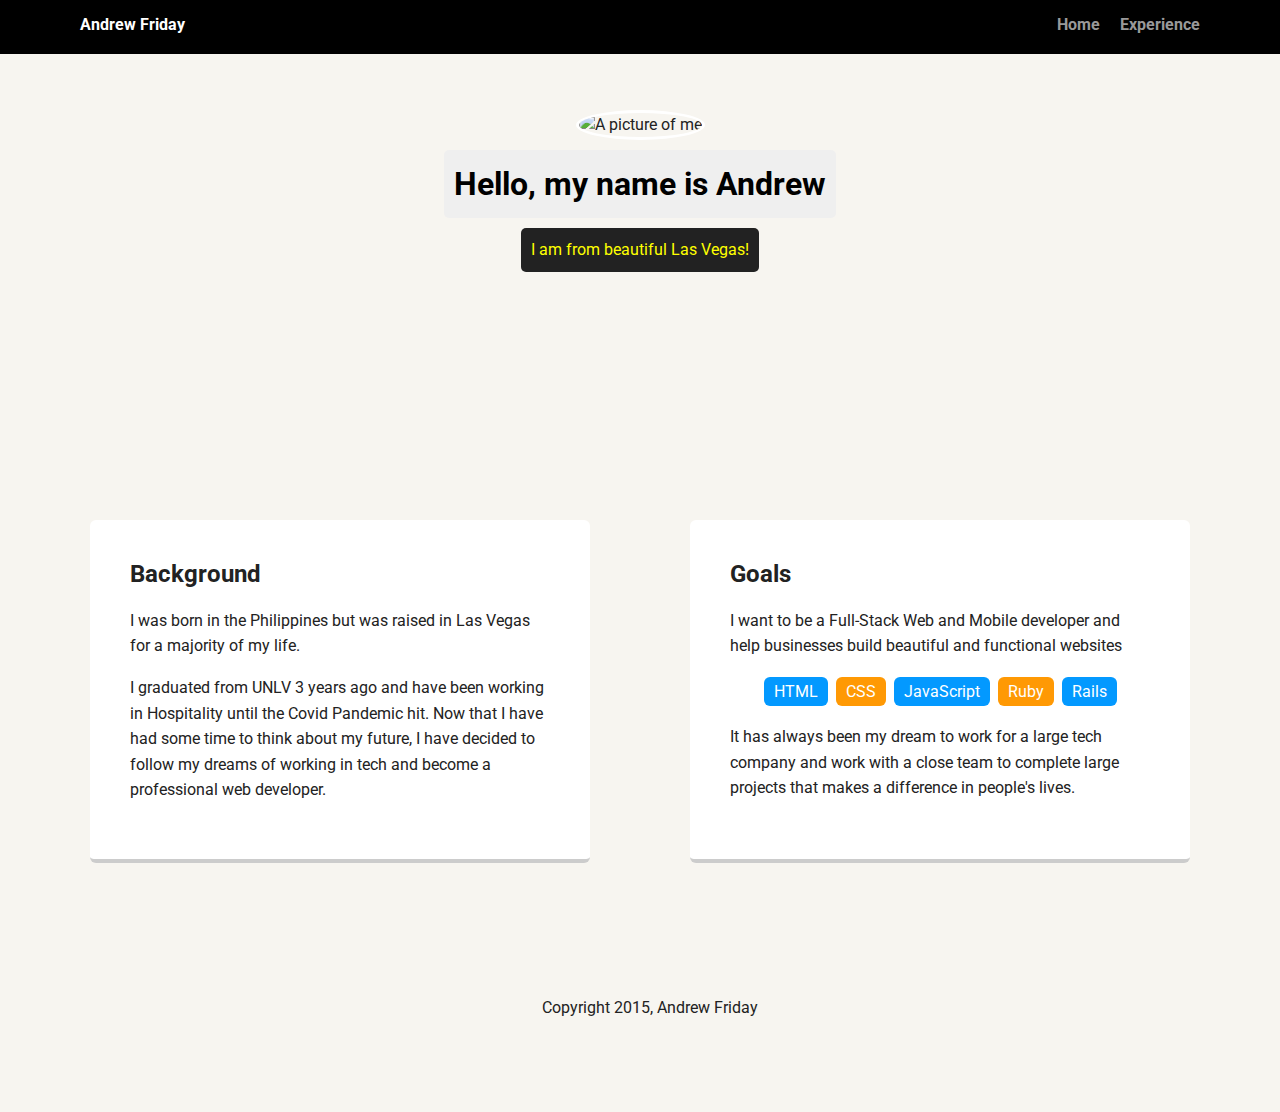
==== index.html @ 1df77859 "Add files via upload" ====
<!doctype html>
<html lang="en">
<head>
  <meta charset="utf-8">
  <title>Andrew's Project</title>
  <meta name="viewport" content="width=device-width, initial-scale=1.0">
  <link rel="stylesheet" href="styles.css">
  <link href="https://fonts.googleapis.com/css?family=Muli%7CRoboto:400,300,500,700,900" rel="stylesheet">
</head>
  <body>

    <div class="main-nav">
        <ul class="nav">
          <li class="name">Andrew Friday</li>
          <li><a href="index.html">Home</a></li>
          <li><a href="experience.html">Experience</a></li>
        </ul>
    </div>

    <header>
      <img src="img/me.jpg" alt="A picture of me" class="profile-image">
      <h1 class="tag name">Hello, my name is Andrew</h1>
      <p class="tag location">I am from beautiful Las Vegas!</p>
    </header>

    <main class="flex">
      <div class="card">
        <h2>Background</h2>
        <p>I was born in the Philippines but was raised in Las Vegas for a majority of my life.</p>
        <p>I graduated from UNLV 3 years ago and have been working in Hospitality until the Covid Pandemic hit. Now that I have had some time to think about my future,
            I have decided to follow my dreams of working in tech and become a professional web developer.</p>
      </div> 

      <div class="card">
        <h2>Goals</h2>
        <p>I want to be a Full-Stack Web and Mobile developer and help businesses build beautiful and functional websites</p>
        <ul class="skills">
          <li>HTML</li>
          <li>CSS</li>
          <li>JavaScript</li>
          <li>Ruby</li>
          <li>Rails</li>
        </ul>
        <p>It has always been my dream to work for a large tech company and work with a close team to complete large projects that makes a difference in people's lives.</p>
      </div> 

    </main>
    <footer>
      <ul>
        <li><a href="https://www.linkedin.com/in/andrew-friday-74158575/" class="social linkedin">LinkedIn</a></li>
        <li><a href="https://github.com/jinqx13" class="social github">Github</a></li>
      </ul>
      <p class="copyright">Copyright 2015, Andrew Friday</p>
    </footer>
  </body>
  </html>
---- styles.css ----
/* Global Layout Set-up */
* { 
    box-sizing: border-box;
  }
    
  body {
    margin: 0;
    padding: 0;
    text-align: center;
    font-family: 'Roboto', sans-serif;
    color: #222;
    background: #f7f5f0;
  }
  /* Link Styles */
  
  a {
    text-decoration: none;
    color: #999;
  }
  a:hover {
    color: #6633ff;
  }
  
  /* Section Styles */
  
  .main-nav {
    width: 100%;
    background: black;
    min-height: 30px;
    padding: 10px;
    position: fixed;
    text-align: center;
  }
  .nav {
    display: flex;
    justify-content: space-around;
    font-weight: 700;
    list-style-type: none;
    margin: 0 auto;
    padding: 0;
  }
  
  .nav .name {
      display: block;
      margin-right: auto;
      color: white;
  }
  .nav li {
    padding: 5px 10px 10px 10px;
  }
  .nav a {
    transition: all .5s;
  }
  .nav a:hover {
    color: white
  }
  
  header {
    text-align: center;
    background: url('img/vegas.jpg') no-repeat top center ;
    background-size: cover;
    overflow: hidden;
    padding-top: 60px;
  }
  header {
    line-height: 1.5;
  }
  header .profile-image {
    margin-top: 50px;
    width: 150px;
    height: 150px;
    border-radius: 50%;
    border: 3px solid white;
    transition: all .5s;
  }
  header .profile-image:hover {
    transform: scale(1.2) rotate(5deg);
  }
  .tag {
    background-color: #efefef;
    color: black;
    padding: 10px;
    border-radius: 5px;
    display: table;
    margin: 10px auto;
  } 
  .location {
    background-color: #222;
    color: yellow;
  }
  .card {
    margin: 30px;
    padding: 20px 40px 40px;
    max-width: 500px;
    text-align: left;
    background: #fff;
    border-bottom: 4px solid #ccc;
    border-radius: 6px;
    transition: all .5s;
  }
  .card:hover {
    border-color: #ff99ff;
  }
  
  ul.skills {
    padding: 0;
    text-align: center;
  }
  
  .skills li {
    border-radius: 6px;
    display: inline-block;
    background: #ff9904;
    color: white;
    padding: 5px 10px;
    margin: 2px;
  }
  
  .skills li:nth-child(odd) {
    background: #0399ff;
  }
  
  footer {
    width: 100%;
    min-height: 30px;
    padding: 20px 0 40px 20px;
  }
  
  footer .copyright {
    top: -8px;
    font-size: .75em;
  }
  
  footer ul {
    list-style-type: none;
    margin: 0;
    padding: 0;
  }
  
  footer ul li {
    display: inline-block;
  }
  
  a.social {
    display: inline-block;
    text-indent: -9999px;
    margin-left: 5px;
    width: 30px;
    height: 30px;
    background-size: 30px 30px;
    opacity: .4;
    transition: all .5s;
  }
  a.twitter {
    background-image: url(images/twitter.svg);
  }
  a.linkedin {
    background-image: url(images/linkedin.svg);
  }
  a.github {
    background-image: url(images/github.svg);
  }
  a.social:hover {
    opacity: 1;
  }
  .clearfix {
    clear: both;
  }
  
  /* Styles for larger screens */
  @media screen and (min-width: 720px) {
    
    .flex {
        display: -ms-flexbox;      /* TWEENER - IE 10 */
        display: flex; 
        max-width: 1200px;
        -ms-flex-pack: distribute;
        justify-content: space-around;
        margin: 0 auto;
    }
  
    header {
      min-height: 470px;
    }
  
    .nav {
      max-width: 1200px;
      padding: 0 30px;
    }
  
  
    main {
      padding-top: 20px;
    }
  
    main p {
      line-height: 1.6em;
    }
  
    footer {
      font-size: 1.3em;
      max-width: 1200px;
      margin: 40px auto;
    }
  
  }
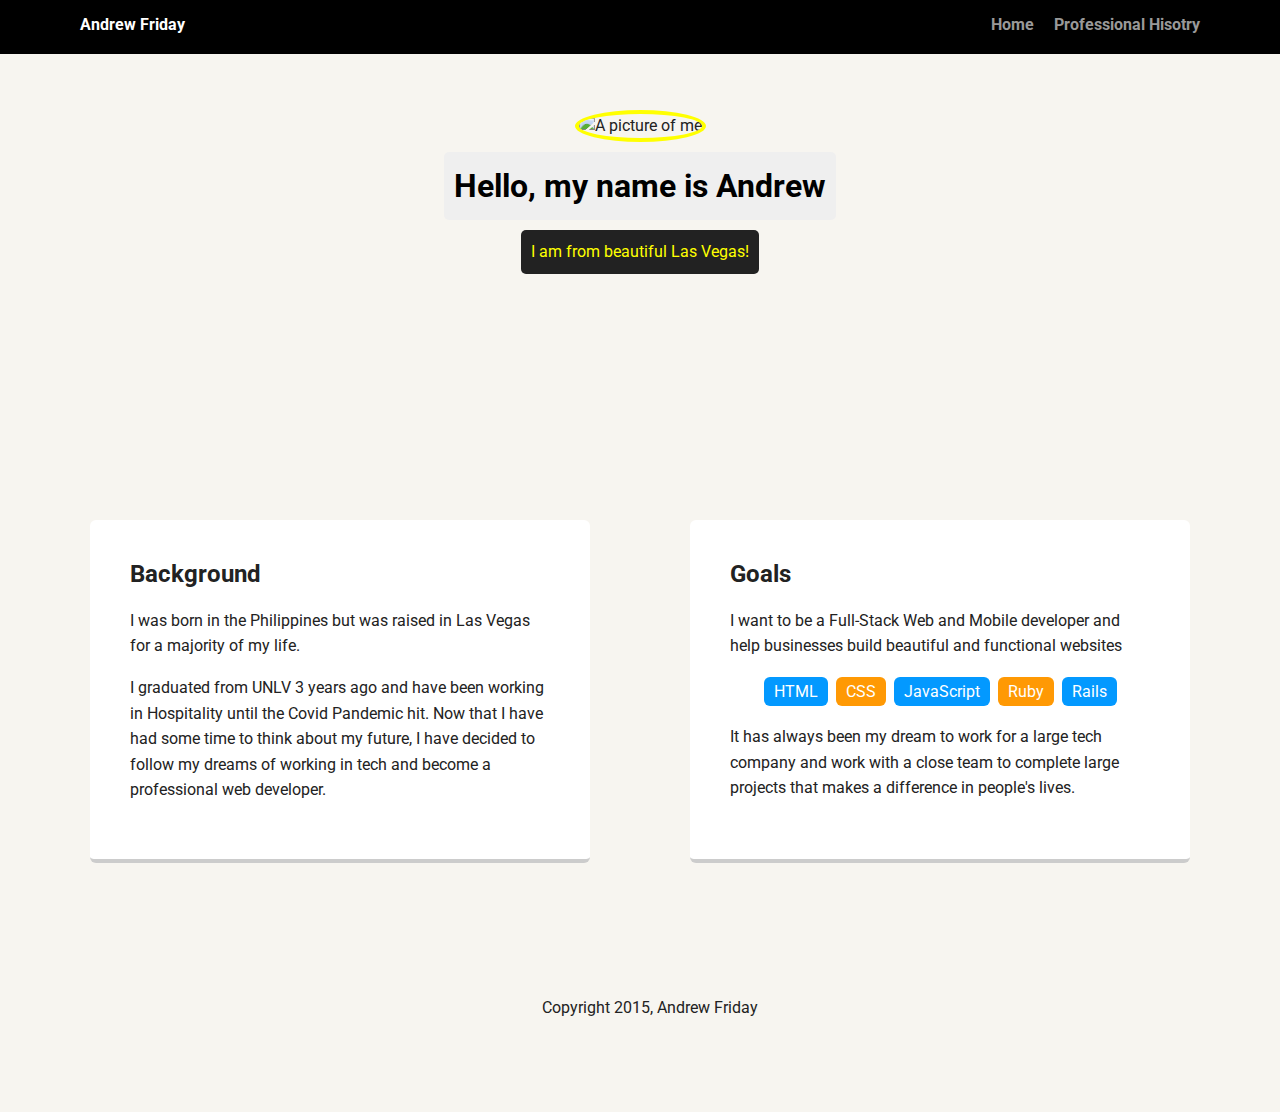
==== commit a32eb127: "Add files via upload" ====
--- a/index.html
+++ b/index.html
@@ -1,56 +1,56 @@
-<!doctype html>
-<html lang="en">
-<head>
-  <meta charset="utf-8">
-  <title>Andrew's Project</title>
-  <meta name="viewport" content="width=device-width, initial-scale=1.0">
-  <link rel="stylesheet" href="styles.css">
-  <link href="https://fonts.googleapis.com/css?family=Muli%7CRoboto:400,300,500,700,900" rel="stylesheet">
-</head>
-  <body>
-
-    <div class="main-nav">
-        <ul class="nav">
-          <li class="name">Andrew Friday</li>
-          <li><a href="index.html">Home</a></li>
-          <li><a href="experience.html">Experience</a></li>
-        </ul>
-    </div>
-
-    <header>
-      <img src="img/me.jpg" alt="A picture of me" class="profile-image">
-      <h1 class="tag name">Hello, my name is Andrew</h1>
-      <p class="tag location">I am from beautiful Las Vegas!</p>
-    </header>
-
-    <main class="flex">
-      <div class="card">
-        <h2>Background</h2>
-        <p>I was born in the Philippines but was raised in Las Vegas for a majority of my life.</p>
-        <p>I graduated from UNLV 3 years ago and have been working in Hospitality until the Covid Pandemic hit. Now that I have had some time to think about my future,
-            I have decided to follow my dreams of working in tech and become a professional web developer.</p>
-      </div> 
-
-      <div class="card">
-        <h2>Goals</h2>
-        <p>I want to be a Full-Stack Web and Mobile developer and help businesses build beautiful and functional websites</p>
-        <ul class="skills">
-          <li>HTML</li>
-          <li>CSS</li>
-          <li>JavaScript</li>
-          <li>Ruby</li>
-          <li>Rails</li>
-        </ul>
-        <p>It has always been my dream to work for a large tech company and work with a close team to complete large projects that makes a difference in people's lives.</p>
-      </div> 
-
-    </main>
-    <footer>
-      <ul>
-        <li><a href="https://www.linkedin.com/in/andrew-friday-74158575/" class="social linkedin">LinkedIn</a></li>
-        <li><a href="https://github.com/jinqx13" class="social github">Github</a></li>
-      </ul>
-      <p class="copyright">Copyright 2015, Andrew Friday</p>
-    </footer>
-  </body>
+<!doctype html>
+<html lang="en">
+<head>
+  <meta charset="utf-8">
+  <title>Andrew's Project</title>
+  <meta name="viewport" content="width=device-width, initial-scale=1.0">
+  <link rel="stylesheet" href="styles.css">
+  <link href="https://fonts.googleapis.com/css?family=Muli%7CRoboto:400,300,500,700,900" rel="stylesheet">
+</head>
+  <body>
+
+    <div class="main-nav">
+        <ul class="nav">
+          <li class="name">Andrew Friday</li>
+          <li><a href="index.html">Home</a></li>
+          <li><a href="experience.html">Professional Hisotry</a></li>
+        </ul>
+    </div>
+
+    <header>
+      <img src="img/me.jpg" alt="A picture of me" class="profile-image">
+      <h1 class="tag name">Hello, my name is Andrew</h1>
+      <p class="tag location">I am from beautiful Las Vegas!</p>
+    </header>
+
+    <main class="flex">
+      <div class="card">
+        <h2>Background</h2>
+        <p>I was born in the Philippines but was raised in Las Vegas for a majority of my life.</p>
+        <p>I graduated from UNLV 3 years ago and have been working in Hospitality until the Covid Pandemic hit. Now that I have had some time to think about my future,
+            I have decided to follow my dreams of working in tech and become a professional web developer.</p>
+      </div> 
+
+      <div class="card">
+        <h2>Goals</h2>
+        <p>I want to be a Full-Stack Web and Mobile developer and help businesses build beautiful and functional websites</p>
+        <ul class="skills">
+          <li>HTML</li>
+          <li>CSS</li>
+          <li>JavaScript</li>
+          <li>Ruby</li>
+          <li>Rails</li>
+        </ul>
+        <p>It has always been my dream to work for a large tech company and work with a close team to complete large projects that makes a difference in people's lives.</p>
+      </div> 
+
+    </main>
+    <footer>
+      <ul>
+        <li><a href="https://www.linkedin.com/in/andrew-friday-74158575/" class="social linkedin">LinkedIn</a></li>
+        <li><a href="https://github.com/jinqx13" class="social github">Github</a></li>
+      </ul>
+      <p class="copyright">Copyright 2015, Andrew Friday</p>
+    </footer>
+  </body>
   </html>--- a/styles.css
+++ b/styles.css
@@ -1,206 +1,207 @@
-/* Global Layout Set-up */
-* { 
-    box-sizing: border-box;
-  }
-    
-  body {
-    margin: 0;
-    padding: 0;
-    text-align: center;
-    font-family: 'Roboto', sans-serif;
-    color: #222;
-    background: #f7f5f0;
-  }
-  /* Link Styles */
-  
-  a {
-    text-decoration: none;
-    color: #999;
-  }
-  a:hover {
-    color: #6633ff;
-  }
-  
-  /* Section Styles */
-  
-  .main-nav {
-    width: 100%;
-    background: black;
-    min-height: 30px;
-    padding: 10px;
-    position: fixed;
-    text-align: center;
-  }
-  .nav {
-    display: flex;
-    justify-content: space-around;
-    font-weight: 700;
-    list-style-type: none;
-    margin: 0 auto;
-    padding: 0;
-  }
-  
-  .nav .name {
-      display: block;
-      margin-right: auto;
-      color: white;
-  }
-  .nav li {
-    padding: 5px 10px 10px 10px;
-  }
-  .nav a {
-    transition: all .5s;
-  }
-  .nav a:hover {
-    color: white
-  }
-  
-  header {
-    text-align: center;
-    background: url('img/vegas.jpg') no-repeat top center ;
-    background-size: cover;
-    overflow: hidden;
-    padding-top: 60px;
-  }
-  header {
-    line-height: 1.5;
-  }
-  header .profile-image {
-    margin-top: 50px;
-    width: 150px;
-    height: 150px;
-    border-radius: 50%;
-    border: 3px solid white;
-    transition: all .5s;
-  }
-  header .profile-image:hover {
-    transform: scale(1.2) rotate(5deg);
-  }
-  .tag {
-    background-color: #efefef;
-    color: black;
-    padding: 10px;
-    border-radius: 5px;
-    display: table;
-    margin: 10px auto;
-  } 
-  .location {
-    background-color: #222;
-    color: yellow;
-  }
-  .card {
-    margin: 30px;
-    padding: 20px 40px 40px;
-    max-width: 500px;
-    text-align: left;
-    background: #fff;
-    border-bottom: 4px solid #ccc;
-    border-radius: 6px;
-    transition: all .5s;
-  }
-  .card:hover {
-    border-color: #ff99ff;
-  }
-  
-  ul.skills {
-    padding: 0;
-    text-align: center;
-  }
-  
-  .skills li {
-    border-radius: 6px;
-    display: inline-block;
-    background: #ff9904;
-    color: white;
-    padding: 5px 10px;
-    margin: 2px;
-  }
-  
-  .skills li:nth-child(odd) {
-    background: #0399ff;
-  }
-  
-  footer {
-    width: 100%;
-    min-height: 30px;
-    padding: 20px 0 40px 20px;
-  }
-  
-  footer .copyright {
-    top: -8px;
-    font-size: .75em;
-  }
-  
-  footer ul {
-    list-style-type: none;
-    margin: 0;
-    padding: 0;
-  }
-  
-  footer ul li {
-    display: inline-block;
-  }
-  
-  a.social {
-    display: inline-block;
-    text-indent: -9999px;
-    margin-left: 5px;
-    width: 30px;
-    height: 30px;
-    background-size: 30px 30px;
-    opacity: .4;
-    transition: all .5s;
-  }
-  a.twitter {
-    background-image: url(images/twitter.svg);
-  }
-  a.linkedin {
-    background-image: url(images/linkedin.svg);
-  }
-  a.github {
-    background-image: url(images/github.svg);
-  }
-  a.social:hover {
-    opacity: 1;
-  }
-  .clearfix {
-    clear: both;
-  }
-  
-  /* Styles for larger screens */
-  @media screen and (min-width: 720px) {
-    
-    .flex {
-        display: -ms-flexbox;      /* TWEENER - IE 10 */
-        display: flex; 
-        max-width: 1200px;
-        -ms-flex-pack: distribute;
-        justify-content: space-around;
-        margin: 0 auto;
-    }
-  
-    header {
-      min-height: 470px;
-    }
-  
-    .nav {
-      max-width: 1200px;
-      padding: 0 30px;
-    }
-  
-  
-    main {
-      padding-top: 20px;
-    }
-  
-    main p {
-      line-height: 1.6em;
-    }
-  
-    footer {
-      font-size: 1.3em;
-      max-width: 1200px;
-      margin: 40px auto;
-    }
-  
-  }+/* Global Layout Set-up */
+* { 
+    box-sizing: border-box;
+  }
+    
+  body {
+    margin: 0;
+    padding: 0;
+    text-align: center;
+    font-family: 'Roboto', sans-serif;
+    color: #222;
+    background: #f7f5f0;
+  }
+  /* Link Styles */
+  
+  a {
+    text-decoration: none;
+    color: #999;
+  }
+  a:hover {
+    color: #6633ff;
+  }
+  
+  /* Section Styles */
+  
+  .main-nav {
+    width: 100%;
+    background: black;
+    min-height: 30px;
+    padding: 10px;
+    position: fixed;
+    text-align: center;
+  }
+  .nav {
+    display: flex;
+    justify-content: space-around;
+    font-weight: 700;
+    list-style-type: none;
+    margin: 0 auto;
+    padding: 0;
+  }
+  
+  .nav .name {
+      display: block;
+      margin-right: auto;
+      color: white;
+  }
+  .nav li {
+    padding: 5px 10px 10px 10px;
+  }
+  .nav a {
+    transition: all .5s;
+  }
+  .nav a:hover {
+    color: white
+  }
+  
+  header {
+    text-align: center;
+    background: url('img/vegas.jpg') no-repeat top center ;
+    background-size: cover;
+    overflow: hidden;
+    padding-top: 60px;
+  }
+  header {
+    line-height: 1.5;
+  }
+  header .profile-image {
+    margin-top: 50px;
+    width: 150px;
+    height: 150px;
+    border-radius: 50%;
+    border: 4px solid yellow;
+    transition: all .5s;
+  }
+  header .profile-image:hover {
+    transform: scale(1.2) rotate(5deg);
+  }
+  .tag {
+    background-color: #efefef;
+    color: black;
+    padding: 10px;
+    border-radius: 5px;
+    display: table;
+    margin: 10px auto;
+  } 
+  .location {
+    background-color: #222;
+    color: yellow;
+  }
+  .card {
+    margin: 30px;
+    padding: 20px 40px 40px;
+    max-width: 500px;
+    text-align: left;
+    background: #fff;
+    border-bottom: 4px solid #ccc;
+    border-radius: 6px;
+    transition: all .5s;
+  }
+  .card:hover {
+    border-color: #ff99ff;
+  }
+  
+  ul.skills {
+    padding: 0;
+    text-align: center;
+  }
+  
+  .skills li {
+    border-radius: 6px;
+    display: inline-block;
+    background: #ff9904;
+    color: white;
+    padding: 5px 10px;
+    margin: 2px;
+  }
+  
+  .skills li:nth-child(odd) {
+    background: #0399ff;
+  }
+  
+  footer {
+    width: 100%;
+    min-height: 30px;
+    padding: 20px 0 40px 20px;
+  }
+  
+  footer .copyright {
+    top: -8px;
+    font-size: .75em;
+  }
+  
+  footer ul {
+    list-style-type: none;
+    margin: 0;
+    padding: 0;
+  }
+  
+  footer ul li {
+    display: inline-block;
+  }
+  
+  a.social {
+    display: inline-block;
+    text-indent: -9999px;
+    margin-left: 5px;
+    width: 30px;
+    height: 30px;
+    background-size: 30px 30px;
+    opacity: .4;
+    transition: all .5s;
+  }
+  a.twitter {
+    background-image: url(images/twitter.svg);
+  }
+  a.linkedin {
+    background-image: url(images/linkedin.svg);
+  }
+  a.github {
+    background-image: url(images/github.svg);
+  }
+  a.social:hover {
+    opacity: 1;
+  }
+  .clearfix {
+    clear: both;
+  }
+  
+  /* Styles for larger screens */
+  @media screen and (min-width: 720px) {
+    
+    .flex {
+        display: -ms-flexbox;      /* TWEENER - IE 10 */
+        display: flex; 
+        max-width: 1200px;
+        -ms-flex-pack: distribute;
+        justify-content: space-around;
+        margin: 0 auto;
+    }
+  
+    header {
+      min-height: 470px;
+    }
+  
+    .nav {
+      max-width: 1200px;
+      padding: 0 30px;
+    }
+  
+  
+    main {
+      padding-top: 20px;
+    }
+  
+    main p {
+      line-height: 1.6em;
+    }
+  
+    footer {
+      font-size: 1.3em;
+      max-width: 1200px;
+      margin: 40px auto;
+    }
+  
+  }
+  